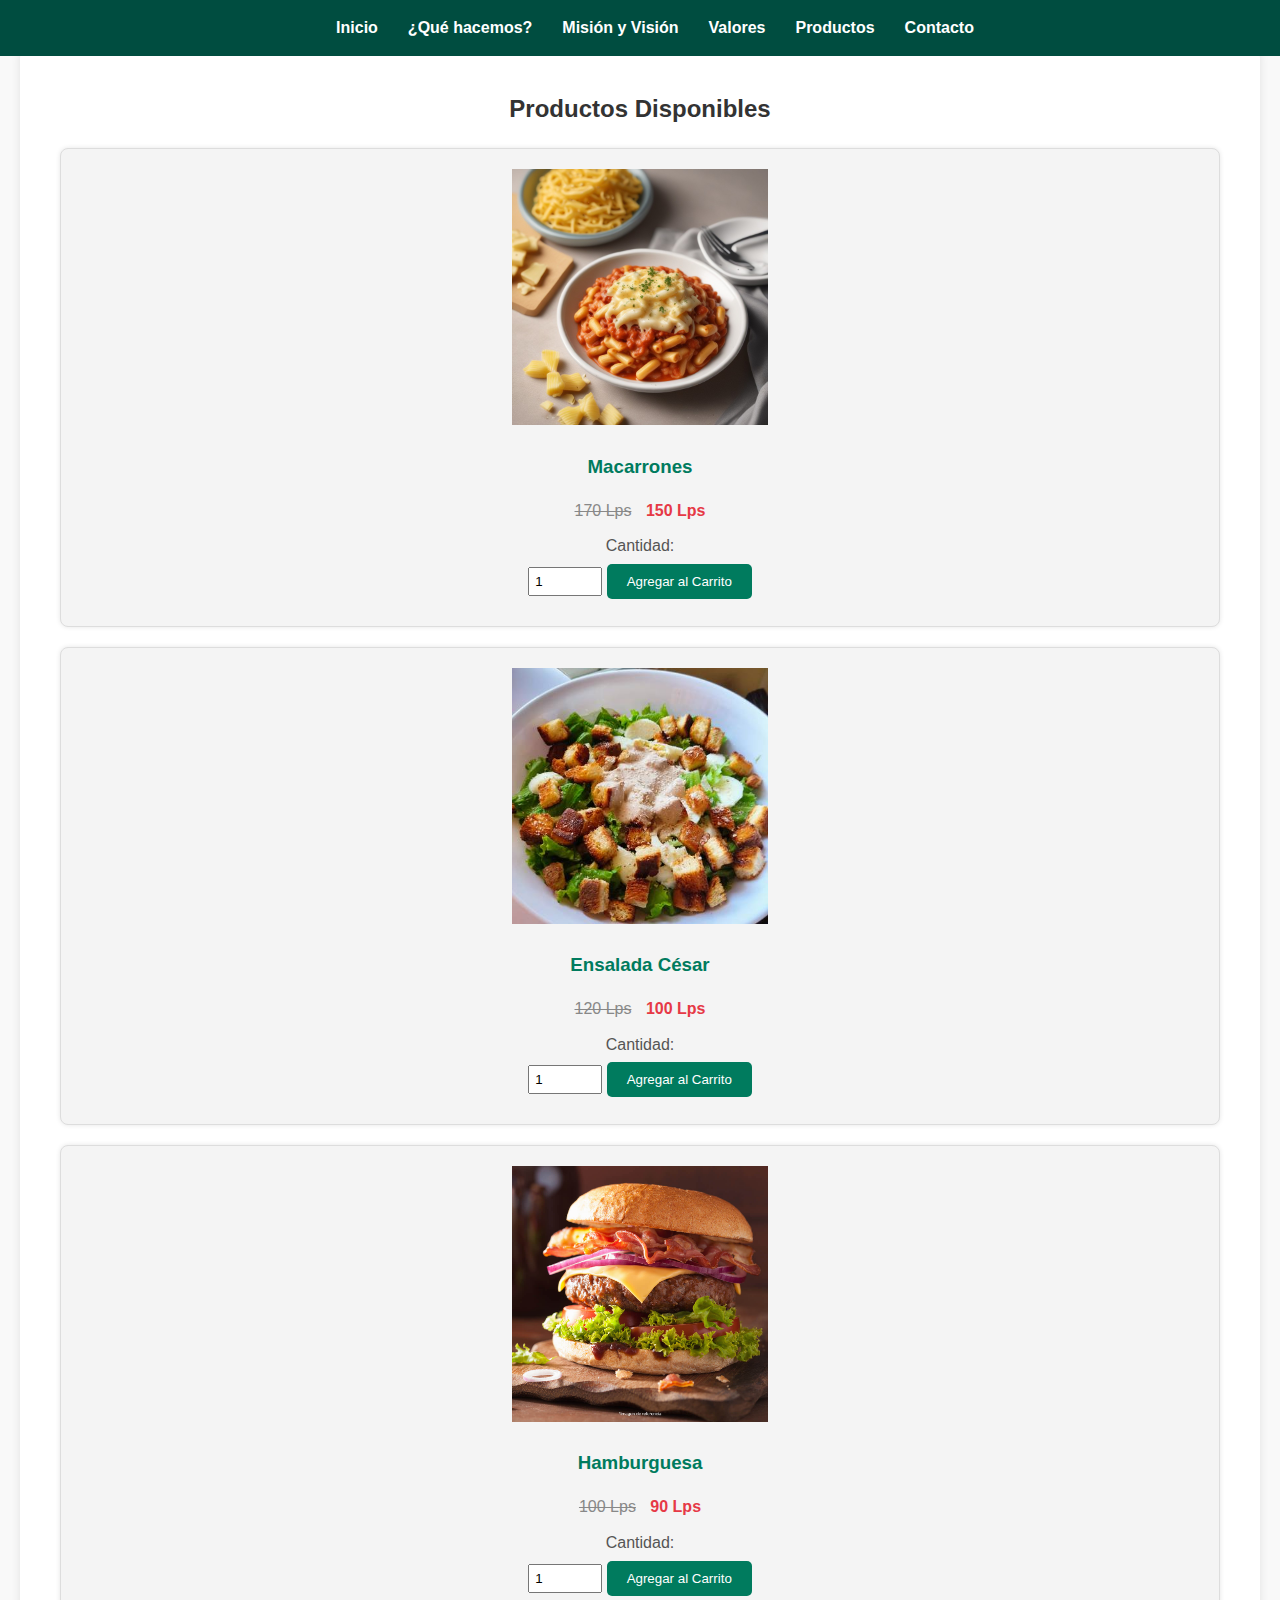
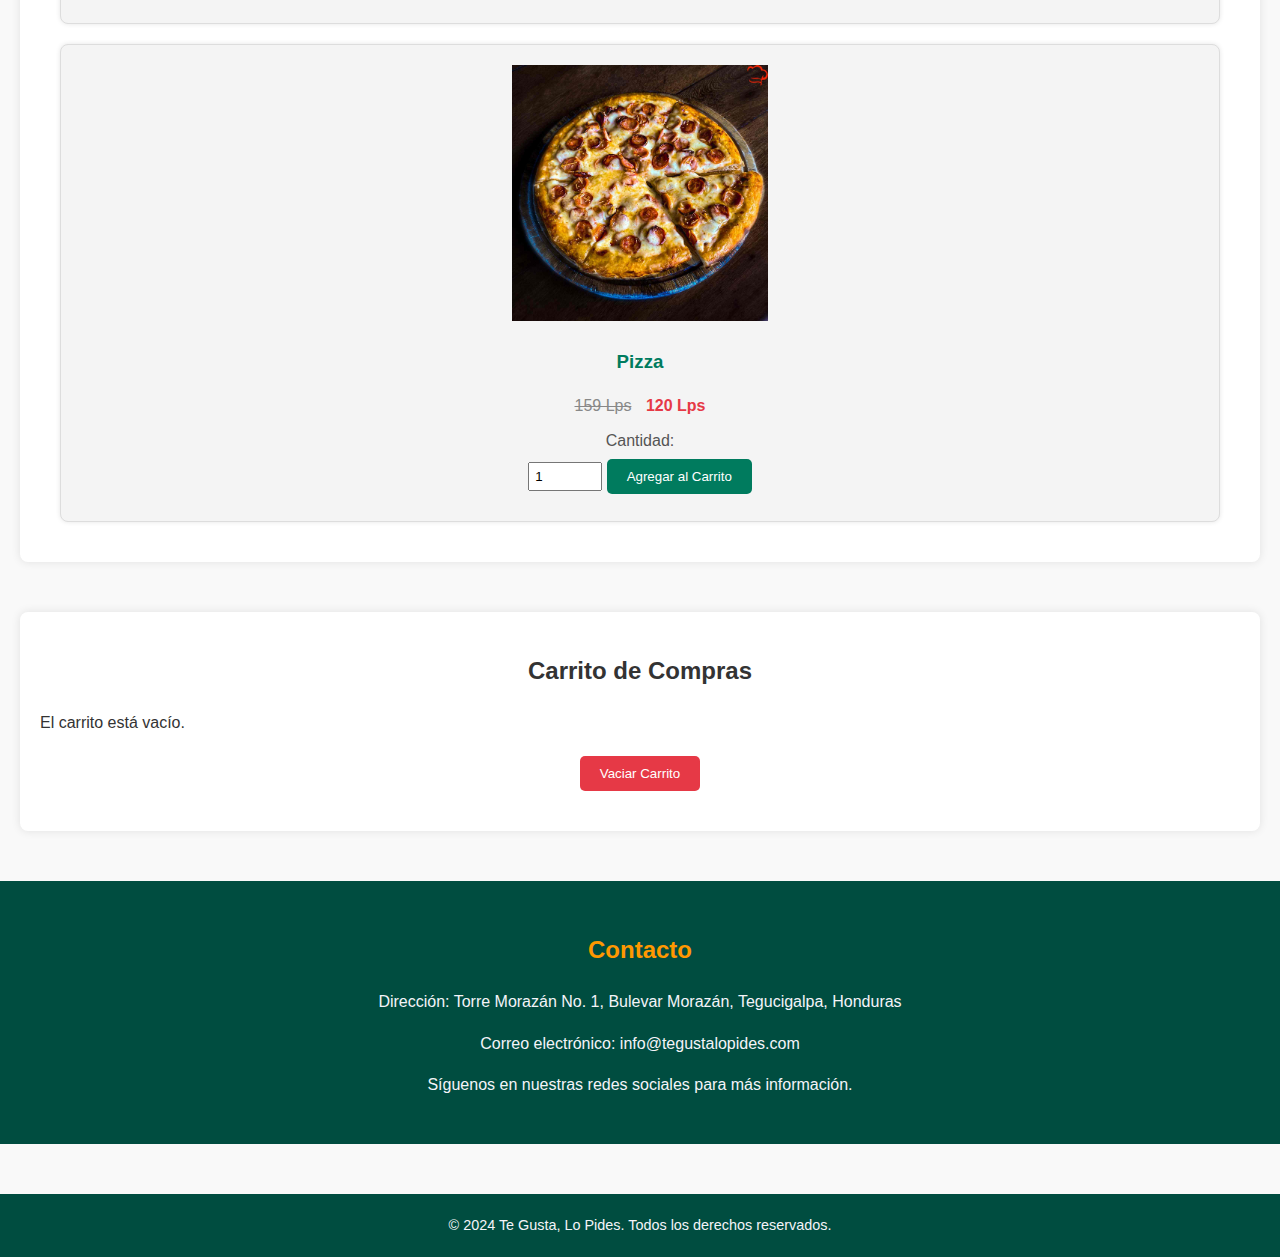
==== Pages/Products/index.html @ 8059f918 "Add files via upload" ====
<!DOCTYPE html>
<html lang="es">
<head>
  <meta charset="UTF-8">
  <meta name="viewport" content="width=device-width, initial-scale=1.0">
  <link rel="stylesheet" href="product_styles.css">
  <title>Productos de Comida</title>
</head>
<body>
  <header id="header"></header>
    <nav class="navbar">
      <ul>
        <li><a href="../../index.html">Inicio</a></li>
        <li><a href="../../index.html#about">¿Qué hacemos?</a></li>
        <li><a href="../Pages-secondary/Mission/index.html">Misión y Visión</a></li>
        <li><a href="../../index.html#values">Valores</a></li>
        <li><a href="index.html">Productos</a></li>
        <li><a href="#contact">Contacto</a></li>
      </ul>
    </nav>
  <main>
    <section id="products" class="products">
      
    </section>
    <section id="cart" class="cart">
      <h2>Carrito de Compras</h2>
      <div id="cart-container"></div>
      <button id="clear-cart" onclick="clearCart()">Vaciar Carrito</button>
    </section>
    <!--<section id="add-product" class="add-product"> 
      <h2>Añadir un Nuevo Producto</h2>
      <label for="new-product-name">Nombre del Producto:</label>
      <input type="text" id="new-product-name" name="new-product-name" required>
      
      <label for="new-product-price">Precio del Producto:</label>
      <input type="number" id="new-product-price" name="new-product-price" required>

      <label for="new-product-original-price">Precio Original del Producto:</label>
      <input type="number" id="new-product-original-price" name="new-product-original-price" required>

      <label for="new-product-image">URL de la Imagen:</label>
      <input type="text" id="new-product-image" name="new-product-image" required>

      <button id="add-product-btn">Añadir Producto</button>
    </section> -->
  </main>
  <section id="contact">
    <h2>Contacto</h2>
    <p>Dirección: Torre Morazán No. 1, Bulevar Morazán, Tegucigalpa, Honduras</p>
    <p>Correo electrónico: info@tegustalopides.com</p>
    <p>Síguenos en nuestras redes sociales para más información.</p>
  </section>
</main>
<footer>
  <p>&copy; 2024 Te Gusta, Lo Pides. Todos los derechos reservados.</p>
</footer>
  <script src="product_script.js"></script>
</body>
</html>
---- Pages/Products/product_styles.css ----
body {
    font-family: 'Arial', sans-serif;
    background-color: #f9f9f9;
    color: #333;
    margin: 0;
    padding: 0;
    line-height: 1.6;
  }
  
  .navbar {
    display: flex;
    justify-content: space-around;
    align-items: center;
    background-color: #004d40;
    padding: 15px;
    position: fixed;
    width: 100%;
    top: 0;
    z-index: 1000;
  }
  
  .navbar ul {
    list-style-type: none;
    margin: 0;
    padding: 0;
    display: flex;
  }
  
  .navbar li {
    margin: 0 15px;
  }
  
  .navbar a {
    color: #fff;
    text-decoration: none;
    font-weight: bold;
    transition: color 0.3s;
  }
  
  .navbar a:hover {
    color: #ff9800;
  }

  .products {
    max-width: 1200px;
    margin: 50px auto;
    padding: 20px;
    background-color: #ffffff;
    border-radius: 8px;
    box-shadow: 0 0 10px rgba(0, 0, 0, 0.1);
  }
  
  .products h2 {
    text-align: center;
    color: #333;
    margin-bottom: 20px;
  }
  
  .product {
    border: 1px solid #ddd;
    border-radius: 8px;
    padding: 20px;
    margin: 20px;
    background-color: #f4f4f4;
    text-align: center;
    box-shadow: 0 0 5px rgba(0, 0, 0, 0.1);
  }

  .product img {
    height: 256px;
    width: 256px;
  }
  
  .product h3 {
    color: #007b5e;
    margin-bottom: 10px;
  }
  
  .price {
    margin-bottom: 10px;
  }
  
  .original-price {
    text-decoration: line-through;
    color: #888;
    margin-right: 10px;
  }
  
  .discounted-price {
    font-weight: bold;
    color: #e63946;
  }
  
  label {
    display: block;
    margin: 10px 0 5px;
    color: #555;
  }
  
  input[type="number"] {
    width: 60px;
    padding: 5px;
    margin-bottom: 10px;
  }
  
  button {
    background-color: #007b5e;
    color: #fff;
    border: none;
    padding: 10px 20px;
    border-radius: 5px;
    cursor: pointer;
    transition: background-color 0.3s;
  }
  
  button:hover {
    background-color: #005f46;
  }
  
  footer {
    text-align: center;
    padding: 20px;
    background-color: #007b5e;
    color: #fff;
    margin-top: 50px;
  }
  
  .cart {
    max-width: 1200px;
    margin: 50px auto;
    padding: 20px;
    background-color: #ffffff;
    border-radius: 8px;
    box-shadow: 0 0 10px rgba(0, 0, 0, 0.1);
  }
  
  .cart h2 {
    text-align: center;
    color: #333;
    margin-bottom: 20px;
  }
  
  .cart-item {
    display: flex;
    align-items: center;
    border-bottom: 1px solid #ddd;
    padding: 10px 0;
  }
  
  .cart-item-image {
    width: 80px;
    height: 80px;
    object-fit: cover;
    border-radius: 8px;
    margin-right: 20px;
  }
  
  .cart-item-details {
    flex-grow: 1;
  }
  
  .cart-item-details h4 {
    margin: 0;
    color: #007b5e;
  }
  
  .cart-item-details p {
    margin: 5px 0;
    color: #555;
  }
  
  #clear-cart {
    display: block;
    margin: 20px auto;
    background-color: #e63946;
    color: #fff;
    border: none;
    padding: 10px 20px;
    border-radius: 5px;
    cursor: pointer;
    transition: background-color 0.3s;
  }
  
  #clear-cart:hover {
    background-color: #c5283a;
  }
  
  /* Contact Section */
#contact {
  background-color: #004D40;
  color: #F4F4F9;
  padding: 30px;
  text-align: center;
}

#contact h2 {
  color: #FF9800;
}

#contact p {
  color: #F4F4F9;
}

/* Footer */
footer {
  background-color: #004D40;
  color: #F4F4F9;
  text-align: center;
  padding: 20px;
}

footer p {
  margin: 0;
  font-size: 0.9rem;
}
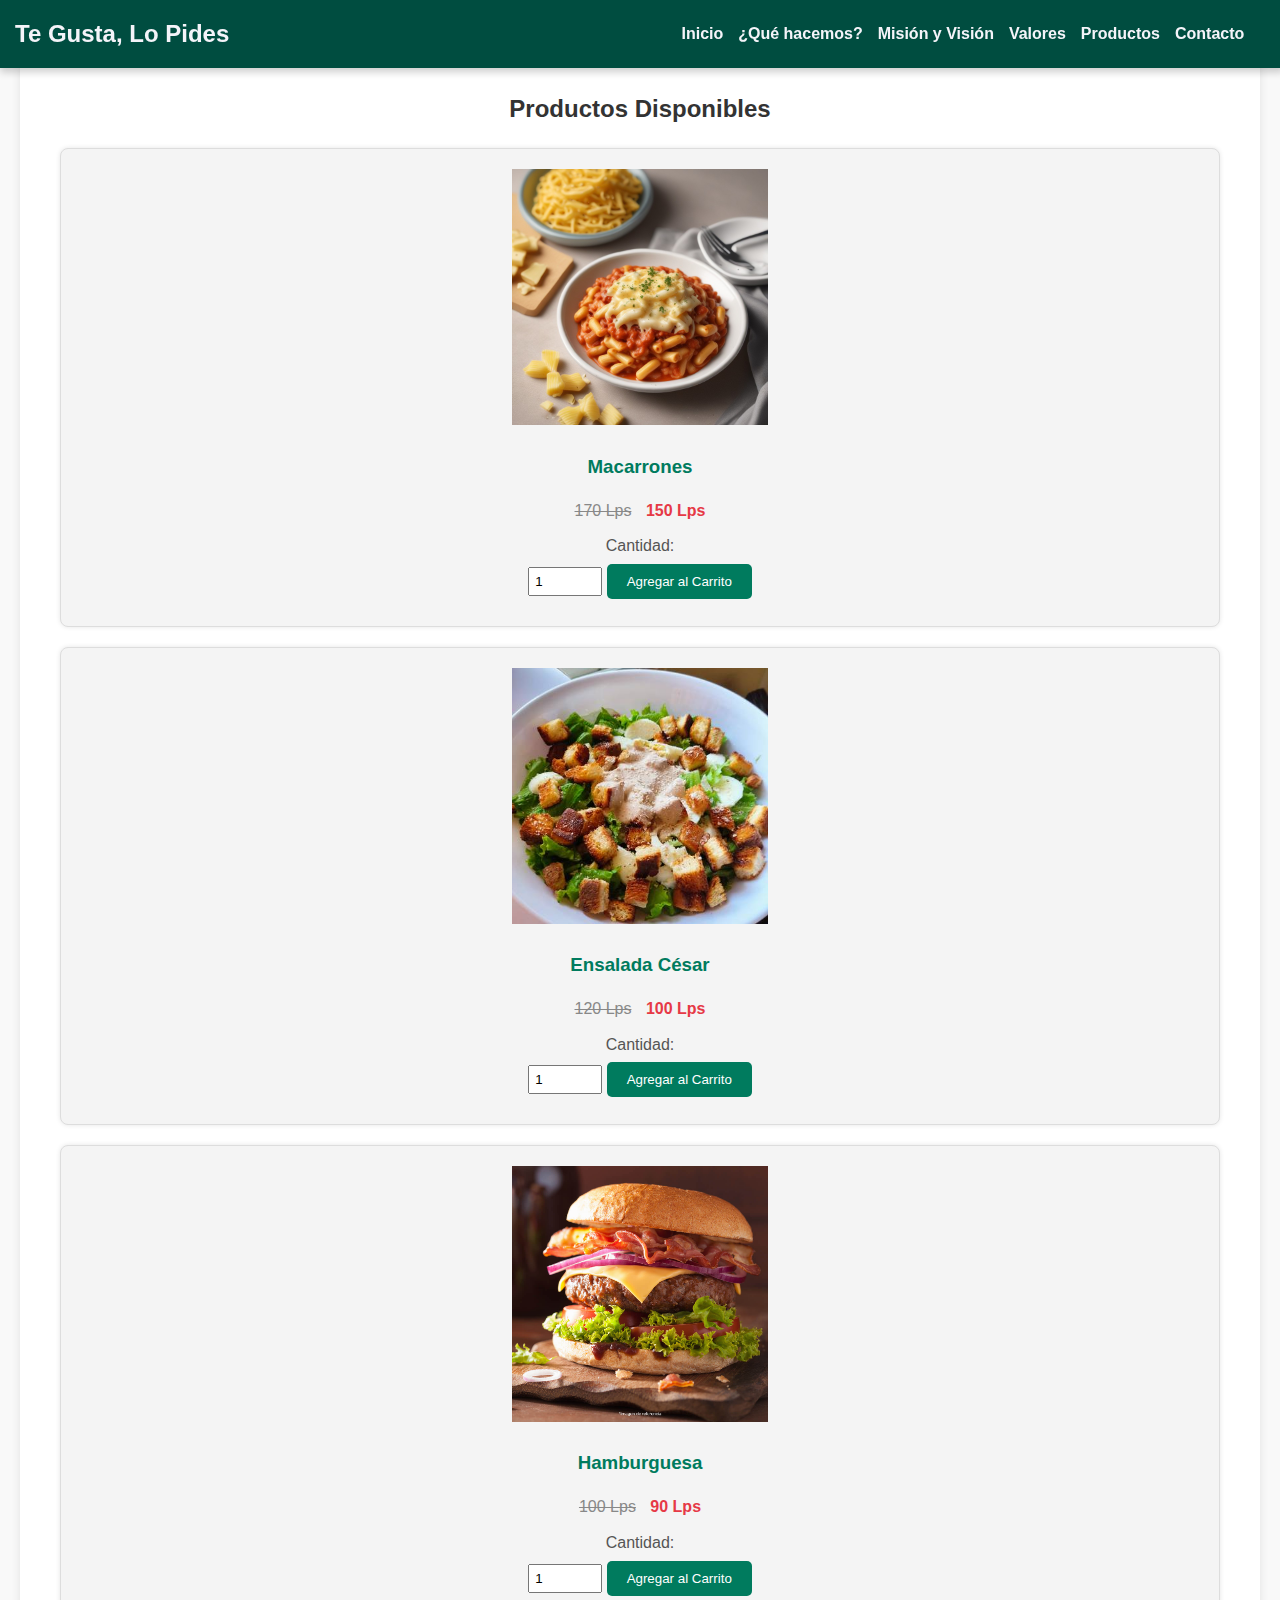
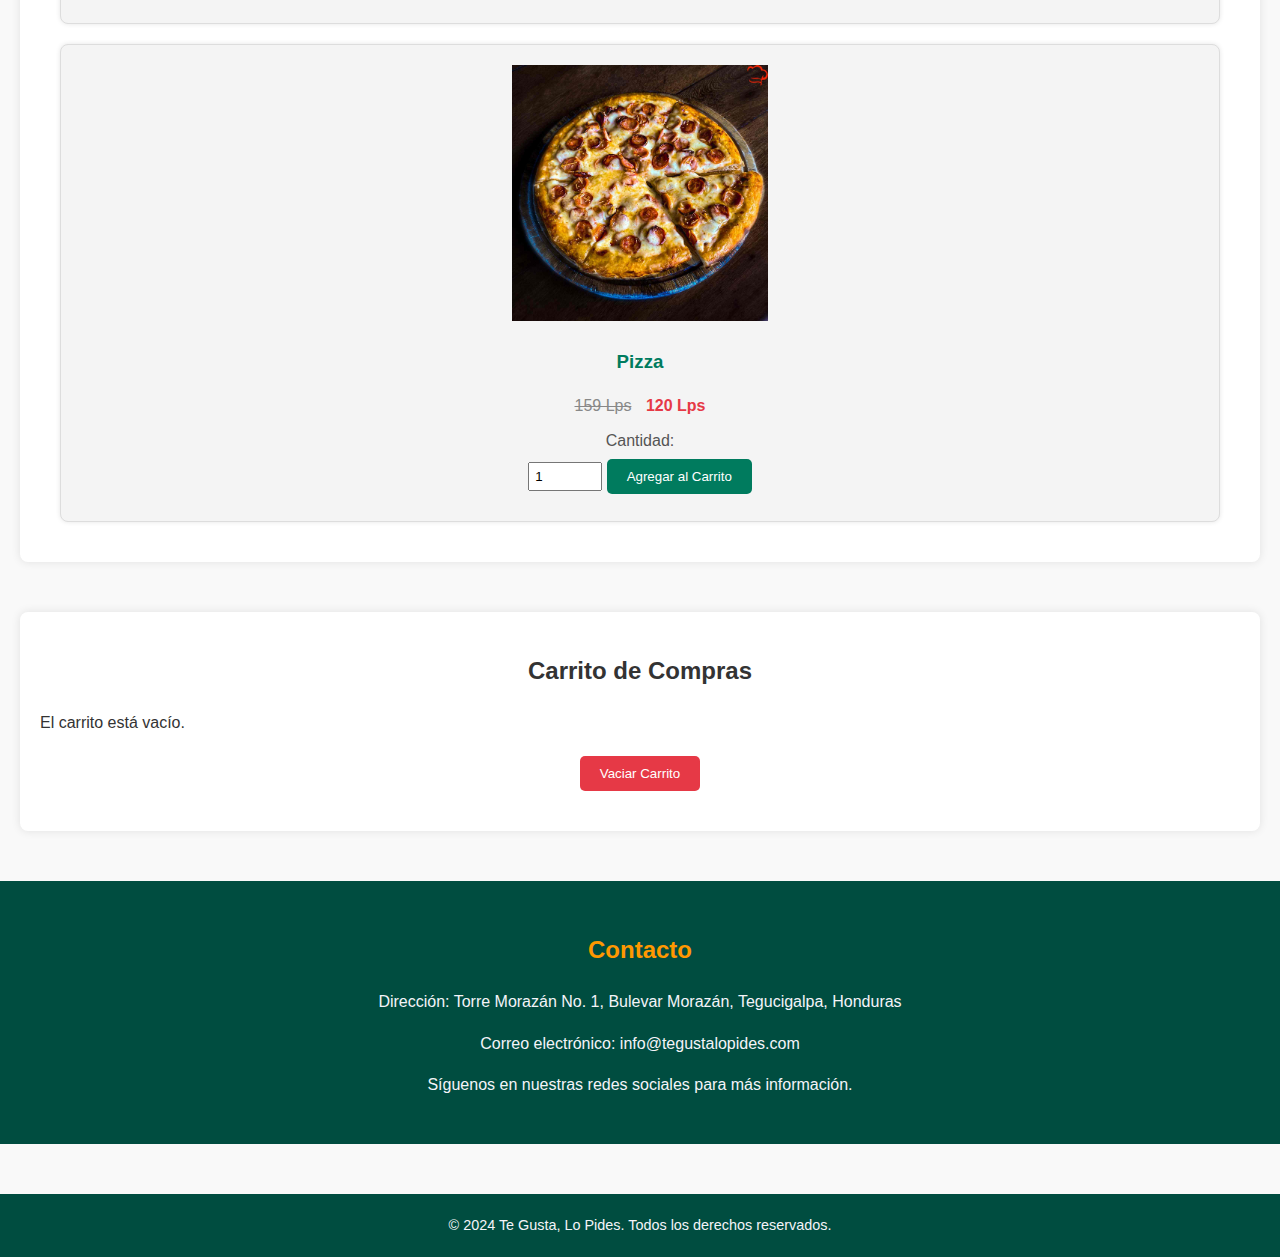
==== commit 98679226: "Add files via upload" ====
--- a/Pages/Products/index.html
+++ b/Pages/Products/index.html
@@ -7,9 +7,12 @@
   <title>Productos de Comida</title>
 </head>
 <body>
-  <header id="header"></header>
-    <nav class="navbar">
-      <ul>
+  <header id="header">
+  <nav class="navbar">
+    <div class="navbar-container">
+      <a href="index.html" class="logo">Te Gusta, Lo Pides</a>
+      <button class="menu-toggle" id="menu-toggle">&#9776;</button>
+      <ul class="navbar-links" id="navbar-links">
         <li><a href="../../index.html">Inicio</a></li>
         <li><a href="../../index.html#about">¿Qué hacemos?</a></li>
         <li><a href="../Pages-secondary/Mission/index.html">Misión y Visión</a></li>
@@ -17,7 +20,9 @@
         <li><a href="index.html">Productos</a></li>
         <li><a href="#contact">Contacto</a></li>
       </ul>
-    </nav>
+    </div>
+  </nav>
+  </header>
   <main>
     <section id="products" class="products">
       
--- a/Pages/Products/product_styles.css
+++ b/Pages/Products/product_styles.css
@@ -7,39 +7,89 @@
     line-height: 1.6;
   }
   
-  .navbar {
+/* Navbar */
+.navbar {
+  display: flex;
+  justify-content: space-between;
+  align-items: center;
+  padding: 15px;
+  width: 98%;
+  position: fixed;
+  top: 0;
+  z-index: 1000;
+  transition: background-color 0.3s ease, box-shadow 0.3s ease;
+  background-color: #004D40;
+  box-shadow: 0 4px 8px rgba(0, 0, 0, 0.2);
+}
+
+.navbar-container {
+  display: flex;
+  justify-content: space-between;
+  align-items: center;
+  width: 98%;
+}
+
+.logo {
+  font-family: "Allerta Stencil", sans-serif;
+  font-size: 1.5rem;
+  color: #F4F4F9;
+  font-weight: bold;
+}
+
+.navbar-links {
+  list-style: none;
+  display: flex;
+  gap: 15px;
+  margin: 0;
+  padding: 0;
+}
+
+.navbar a {
+  color: #F4F4F9;
+  text-decoration: none;
+  font-weight: bold;
+  transition: color 0.3s;
+}
+
+.navbar a:hover {
+  color: #FF9800;
+}
+
+/* Responsive Navbar */
+.menu-toggle {
+  display: none;
+  font-size: 24px;
+  background: none;
+  border: none;
+  color: #F4F4F9;
+  cursor: pointer;
+}
+
+@media (max-width: 768px) {
+  /* Ocultar los enlaces de la navbar en pantallas pequeñas */
+  .navbar-links {
+    display: none;
+    flex-direction: column;
+    position: absolute;
+    top: 60px;
+    left: 0;
+    width: 100%;
+    background-color: #004D40;
+    padding: 15px;
+    gap: 10px;
+    border-radius: 0 0 8px 8px;
+  }
+
+  /* Mostrar el menú al hacer clic en el ícono */
+  .navbar-links.show {
     display: flex;
-    justify-content: space-around;
-    align-items: center;
-    background-color: #004d40;
-    padding: 15px;
-    position: fixed;
-    width: 100%;
-    top: 0;
-    z-index: 1000;
-  }
-  
-  .navbar ul {
-    list-style-type: none;
-    margin: 0;
-    padding: 0;
-    display: flex;
-  }
-  
-  .navbar li {
-    margin: 0 15px;
-  }
-  
-  .navbar a {
-    color: #fff;
-    text-decoration: none;
-    font-weight: bold;
-    transition: color 0.3s;
-  }
-  
-  .navbar a:hover {
-    color: #ff9800;
-  }
+  }
+
+  /* Mostrar el botón del menú en pantallas pequeñas */
+  .menu-toggle {
+    display: block;
+  }
+}
 
   .products {
     max-width: 1200px;
